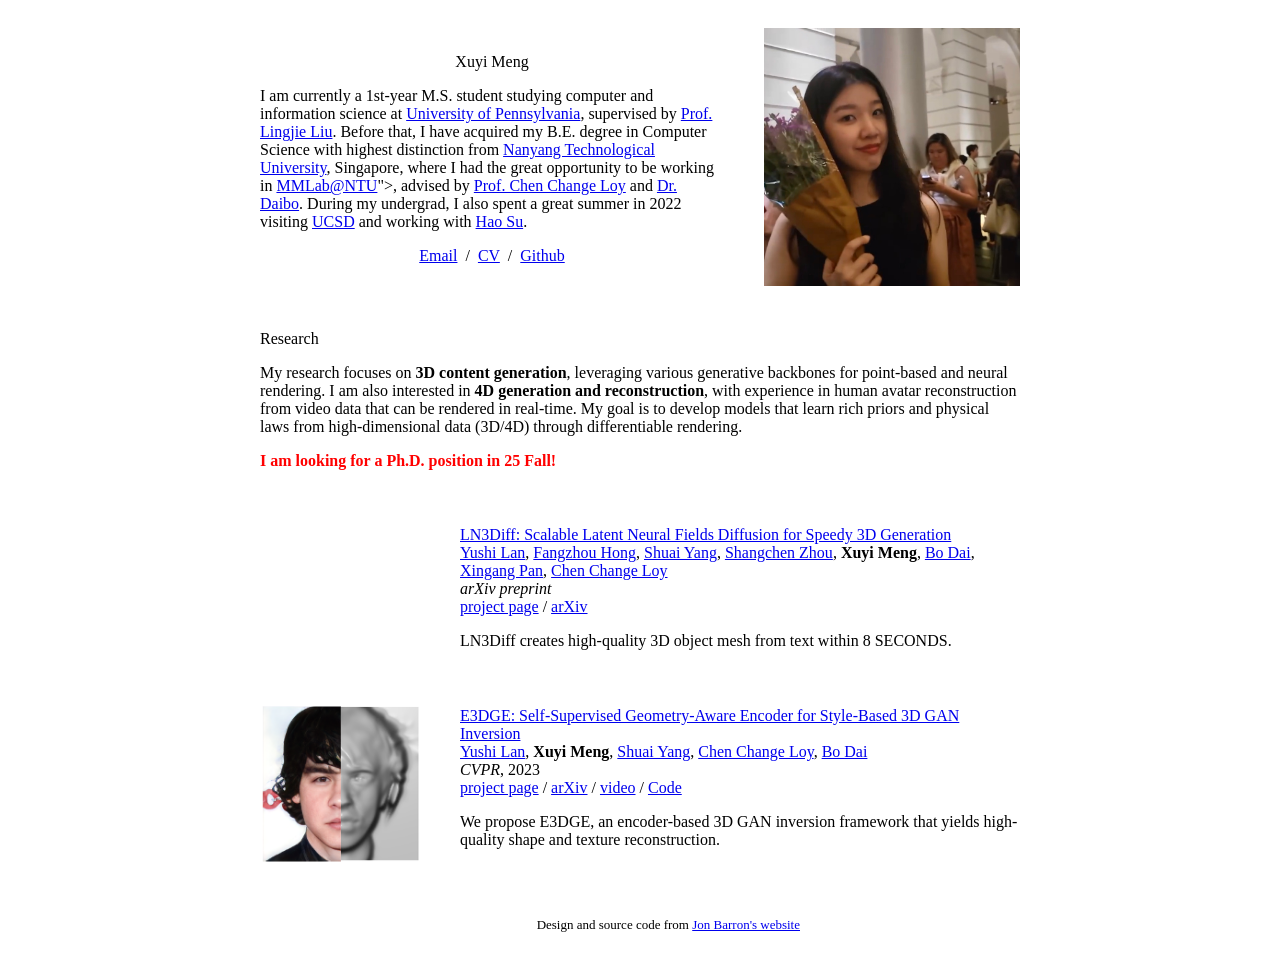
==== index.html @ 865685bf "updated intro and research" ====
<!DOCTYPE HTML>
<html lang="en">

<head>
  <meta http-equiv="Content-Type" content="text/html; charset=UTF-8">

  <title>Xuyi Meng</title>

  <meta name="author" content="Xuyi Meng">
  <meta name="viewport" content="width=device-width, initial-scale=1">

  <link rel="stylesheet" type="text/css" href="stylesheet.css">
  <link rel="icon"
    href="data:image/svg+xml,<svg xmlns=%22http://www.w3.org/2000/svg%22 viewBox=%220 0 100 100%22><text y=%22.9em%22 font-size=%2290%22>🌐</text></svg>">
</head>

<body>
  <table
    style="width:100%;max-width:800px;border:0px;border-spacing:0px;border-collapse:separate;margin-right:auto;margin-left:auto;">
    <tbody>
      <tr style="padding:0px">
        <td style="padding:0px">
          <table
            style="width:100%;border:0px;border-spacing:0px;border-collapse:separate;margin-right:auto;margin-left:auto;">
            <tbody>
              <tr style="padding:0px">
                <td style="padding:2.5%;width:63%;vertical-align:middle">
                  <p style="text-align:center">
                    <name>Xuyi Meng</name>
                  </p>
                  <p>
                    I am currently a 1st-year M.S. student studying computer and information science at <a href="https://www.upenn.edu/">University of Pennsylvania</a>,
                    supervised by <a href="https://lingjie0206.github.io/">Prof. Lingjie Liu</a>.
                    Before that, I have acquired my B.E. degree in Computer Science with highest distinction from
                    <a href="https://www.ntu.edu.sg/">Nanyang Technological University</a>, Singapore,
                    where I had the great opportunity to be working in <a href="<a href="https://www.mmlab-ntu.com/">MMLab@NTU</a>">,
                    advised by <a href="https://www.mmlab-ntu.com/person/ccloy/">Prof. Chen Change Loy</a> and <a href="daibo.info">Dr. Daibo</a>.
                    During my undergrad, I also spent a great summer in 2022 visiting <a href="https://www.ucsd.edu/">UCSD</a> and working with <a href="https://cseweb.ucsd.edu/~haosu/">Hao Su</a>.

                   
                  </p>
                  <p style="text-align:center">
                    <a href="mailto:mengxuyi@seas.upenn.edu">Email</a> &nbsp/&nbsp
                    <a href="data/MengXuyi_CV_2024_Dec2.pdf">CV</a> &nbsp/&nbsp
                    <!-- <a href="data/JonBarron-bio.txt">Bio</a> &nbsp/&nbsp -->
                    <!-- <a href="https://scholar.google.com/citations?hl=en&user=jktWnL8AAAAJ">Google Scholar</a> -->
                    <!-- &nbsp/&nbsp -->
                    <!-- <a href="https://twitter.com/jon_barron">Twitter</a> &nbsp/&nbsp -->
                    <a href="https://github.com/mengxuyiGit/">Github</a>
                  </p>
                </td>
                <td style="padding:2.5%;width:40%;max-width:40%">

                  <a href="images/portrait-yslan.JPG"><img style="width:100%;max-width:100%" alt="profile photo"
                      src="images/yslan-indo.jpeg" class="hoverZoomLink"></a>

                </td>
              </tr>
            </tbody>
          </table>

          <table
            style="width:100%;border:0px;border-spacing:0px;border-collapse:separate;margin-right:auto;margin-left:auto;">
            <tbody>
              <tr>
                <td style="padding:20px;width:100%;vertical-align:middle">
                  <heading>Research</heading>
                  <p>
                    <!-- My interests lie in the intersection of computer vision, computer graphics, and machine learning,
                    particularly in inverse graphics powered by neural rendering,
                    including 3D generative models, shape analysis and 3D avatar, etc. -->
                    <!-- My research direction so far has been focusing on <strong>3D content generation</strong>,
                    particularly harnessing different generative backbone to generate point based rendering or neural rendering.
                    I am also interested in <strong>4D generation and reconstruction</strong>, 
                    where I have had experience in reconstructing human avatar from video data and render in real-time.
                    My research goal is to teach the model to learn rich priors and physics laws in the world 
                    using high dimentional data (3D/4D) through differentiable rendering. -->

                    My research focuses on <strong>3D content generation</strong>,
                    leveraging various generative backbones for point-based and neural rendering. 
                    I am also interested in <strong>4D generation and reconstruction</strong>,
                    with experience in human avatar reconstruction from video data that can be rendered in real-time. 
                    My goal is to develop models that learn rich priors and physical laws 
                    from high-dimensional data (3D/4D) through differentiable rendering.
                    
                  </p>
                  <p>
                  <font color="red"><strong>I am looking for a Ph.D. position in 25 Fall!</strong></font>
                  </p>
                </td>
              </tr>
            </tbody>
          </table>

<!-- ! below section TODO, after new paper accepted. -->
<!-- 
          <table
            style="width:100%;border:0px;border-spacing:0px;border-collapse:separate;margin-right:auto;margin-left:auto;">
            <tbody>
              <tr>
                <td style="padding:20px;width:100%;vertical-align:middle">
                  <heading>News</heading>
                  <p> [2023-06] Joined Google AR as a student researcher, working with <a href="https://www.zhangyinda.com/">Yinda Zhang</a> .</p>
                  <p> [2023-03] Joined Google AR as a student researcher, working with <a href="https://www.zhangyinda.com/">Yinda Zhang</a> .</p>
                </td>
              </tr>
            </tbody>
          </table> -->


          <table
            style="width:100%;border:0px;border-spacing:0px;border-collapse:separate;margin-right:auto;margin-left:auto;">
            <tbody>

              <!-- iclr 23 -->


              <!-- <div class="teaser-container">
                <img class="teaser" src="/assets/images/EVA3D.gif" alt="EVA3D.gif">
              </div> -->

              <!-- <div class="info-container">

                <p class="title">

                  <a class="title_link" href="https://arxiv.org/abs/2210.04888" target="_blank">EVA3D: Compositional 3D
                    Human Generation from 2D Image Collections
                  </a>

                </p>

                <div class="authors">
                  <a href="https://hongfz16.github.io/" target="_blank">Fangzhou Hong</a>,
                  <a href="https://frozenburning.github.io/" target="_blank"> Zhaoxi Chen</a>,
                  <strong>Yushi Lan</strong>,
                  <a href="https://scholar.google.com/citations?user=lSDISOcAAAAJ&amp;hl=zh-CN" target="_blank">Liang
                    Pan</a>,
                  <a href="https://liuziwei7.github.io" target="_blank">Ziwei Liu</a></p>
                </div>

                <div class="conference">
                  <p><em>International Conference on Learning Representations</em> (<strong>ICLR</strong>), 2023 <span
                      style="color:red;"><strong>(Spotlight)</strong></span></p>
                </div>


                <div class="url">
                  <a href="https://arxiv.org/pdf/2210.04888.pdf" target="_blank">[PDF]</a>
                  <a href="https://hongfz16.github.io/projects/EVA3D.html" target="_blank">[Project Page]</a>
                  <a href="https://www.youtube.com/watch?v=JNV0FJ0aDWM" target="_blank">[Demo]</a>
                  <a href="https://www.unite.ai/creating-full-body-deepfakes-by-combining-multiple-nerfs/"
                    target="_blank">[Press]</a>
                  <a href="https://github.com/hongfz16/EVA3D" target="_blank">[Code]</a>
                  <img src="https://img.shields.io/github/forks/hongfz16/EVA3D?style=social">

                </div>

                <div class="comment">
                  <p>EVA3D is a <strong>high-quality unconditional 3D human generative model</strong> that only requires
                    2D image collections for training.</p>
                </div>

              </div> -->

              <!-- ln3diff -->

              <tr onmouseout="e3dge_stop()" onmouseover="e3dge_start()">
                <!-- <tr> -->
                <td style="padding:20px;width:25%;vertical-align:middle">
                  <div class="one">
                    <div class="two" id='e3dge_image'><video width=100% height=100% muted autoplay loop>
                        <source src="images/ln3diff/mast.mp4" type="video/mp4">
                        Your browser does not support the video tag.
                      </video></div>
                    <!-- <img src='images/gaussian3diff/small_teaser.png' width="160"> -->
                  </div>
                  <!-- <p>A sailboat with mast.</p> -->
                  <!-- <script type="text/javascript">
                    function e3dge_start() {
                      document.getElementById('e3dge_image').style.opacity = "1";
                    }

                    function e3dge_stop() {
                      document.getElementById('e3dge_image').style.opacity = "0";
                    }
                    e3dge_stop()
                  </script> -->
                </td>
                <td style="padding:20px;width:75%;vertical-align:middle">
                  <a href="https://nirvanalan.github.io/projects/ln3diff/">
                    <papertitle>LN3Diff: Scalable Latent Neural Fields Diffusion for Speedy 3D Generation
                    </papertitle>
                  </a>
                  <br>

                  <a href="https://nirvanalan.github.io/">Yushi Lan</a>,
                  <a href="https://hongfz16.github.io">Fangzhou Hong</a>,
                  <a href="https://williamyang1991.github.io/">Shuai Yang</a>,
                  <a href="https://shangchenzhou.com/">Shangchen Zhou</a>,
                  <strong>Xuyi Meng</strong>,
                  <!-- <a href="https://sg.linkedin.com/in/xuyi-meng-673779208"></a>, -->
                  <a href="https://daibo.info/">Bo Dai</a>,
                  <a href="https://xingangpan.github.io/">Xingang Pan</a>,
                  <a href="https://www.mmlab-ntu.com/person/ccloy/">Chen Change Loy</a>
                  <br>
                  <em>arXiv preprint</em>
                  <br>
                  <a href="https://nirvanalan.github.io/projects/ln3diff/">project page</a>
                  /
                  <a href="https://arxiv.org/pdf/2403.12019.pdf">arXiv</a>

                  <p></p>
                  <p>
                    LN3Diff creates high-quality 3D object mesh from text within 8 SECONDS. 
                  </p>
                </td>
              </tr>

      </tr>

      <tr onmouseout="e3dge_stop()" onmouseover="e3dge_start()">
        <!-- <tr> -->
        <td style="padding:20px;width:25%;vertical-align:middle">
          <div class="one">
            <!-- <div class="two" id='e3dge_image'><video width=100% height=100% muted autoplay loop>
                <source src="images/dreamfusion.mp4" type="video/mp4">
                Your browser does not support the video tag.
              </video></div> -->
            <img src='images/E3DGE/e3dge.png' width="160">
          </div>
          <!-- <script type="text/javascript">
            function e3dge_start() {
              document.getElementById('e3dge_image').style.opacity = "1";
            }

            function e3dge_stop() {
              document.getElementById('e3dge_image').style.opacity = "0";
            }
            e3dge_stop()
          </script> -->
        </td>
        <td style="padding:20px;width:75%;vertical-align:middle">
          <a href="https://nirvanalan.github.io/projects/E3DGE/index.html">
            <papertitle>E3DGE: Self-Supervised Geometry-Aware Encoder for Style-Based 3D GAN Inversion
            </papertitle>
          </a>
          <br>

          <a href="https://nirvanalan.github.io/">Yushi Lan</a>,
          <strong>Xuyi Meng</strong>,
          <a href='https://williamyang1991.github.io/' target='_blank'>Shuai Yang</a>,
          <a href='https://www.mmlab-ntu.com/person/ccloy/' target='_blank'>Chen Change Loy</a>,
          <a href='https://daibo.info/' target='_blank'>Bo Dai</a>
          <br>
          <em>CVPR</em>, 2023
          <br>
          <a href="https://nirvanalan.github.io/projects/E3DGE/index.html">project page</a>
          /
          <a href="https://arxiv.org/abs/2212.07409">arXiv</a>
          /
          <a href="https://drive.google.com/file/d/1yDkJfJOLeVlON7ZdRSnR34Ra_ikTVI0A/preview">video</a>
          /
          <a href="https://github.com/NIRVANALAN/CVPR23-E3DGE">Code</a>

          <p></p>
          <p>
            We propose E3DGE, an encoder-based 3D GAN inversion framework that yields high-quality shape and
            texture reconstruction.
          </p>
        </td>
      </tr>




      <!-- template -->
      <!-- <tr onmouseout="dreamfusion_stop()" onmouseover="dreamfusion_start()" bgcolor="#ffffd0">
                <td style="padding:20px;width:25%;vertical-align:middle">
                  <div class="one">
                    <div class="two" id='dreamfusion_image'><video width=100% height=100% muted autoplay loop>
                        <source src="images/dreamfusion.mp4" type="video/mp4">
                        Your browser does not support the video tag.
                      </video></div>
                    <img src='images/dreamfusion.jpg' width="160">
                  </div>
                  <script type="text/javascript">
                    function dreamfusion_start() {
                      document.getElementById('dreamfusion_image').style.opacity = "1";
                    }

                    function dreamfusion_stop() {
                      document.getElementById('dreamfusion_image').style.opacity = "0";
                    }
                    dreamfusion_stop()
                  </script>
                </td>
                <td style="padding:20px;width:75%;vertical-align:middle">
                  <a href="https://dreamfusion3d.github.io/">
                    <papertitle>DreamFusion: Text-to-3D using 2D Diffusion</papertitle>
                  </a>
                  <br>
                  <a href="https://cs.stanford.edu/~poole/">Ben Poole</a>,
                  <a href="https://www.ajayj.com/">Ajay Jain</a>,
                  <strong>Jonathan T. Barron</strong>,
                  <a href="https://bmild.github.io/">Ben Mildenhall</a>
                  <br>
                  <em>arXiv</em>, 2022
                  <br>
                  <a href="https://dreamfusion3d.github.io/">project page</a>
                  /
                  <a href="https://arxiv.org/abs/2209.14988">arXiv</a>
                  /
                  <a href="https://dreamfusion3d.github.io/gallery.html">gallery</a>
                  <p></p>
                  <p>
                    We optimize a NeRF from scratch using a pretrained text-to-image diffusion model to do text-to-3D
                    generative modeling.
                  </p>
                </td>
              </tr> -->


    </tbody>
  </table>

  <!-- 
  <table width="100%" align="center" border="0" cellspacing="0" cellpadding="20">
    <tbody>
      <tr>
        <td>
          <heading>Misc</heading>
        </td>
      </tr>
    </tbody>
  </table> -->
  <table width="100%" align="center" border="0" cellpadding="20">
    <!-- <tbody> -->

    <!-- <tr>
                <td style="padding:20px;width:25%;vertical-align:middle"><img src="images/cvf.jpg"></td>
                <td width="75%" valign="center">
                  <a href="https://cvpr2022.thecvf.com/area-chairs">Area Chair, CVPR 2022</a>
                  <br>
                  <a href="http://cvpr2021.thecvf.com/area-chairs">Area Chair & Longuet-Higgins Award Committee Member,
                    CVPR 2021</a>
                  <br>
                  <a href="http://cvpr2019.thecvf.com/area_chairs">Area Chair, CVPR 2019</a>
                  <br>
                  <a href="http://cvpr2018.thecvf.com/organizers/area_chairs">Area Chair, CVPR 2018</a>
                </td> -->
    <!-- </tr> -->
    <!-- <tr>
                <td style="padding:20px;width:25%;vertical-align:middle">
                  <img src="images/cs188.jpg" alt="cs188">
                </td>
                <td width="75%" valign="center">
                  <a href="http://inst.eecs.berkeley.edu/~cs188/sp11/announcements.html">Graduate Student Instructor,
                    CS188 Spring 2011</a>
                  <br>
                  <a href="http://inst.eecs.berkeley.edu/~cs188/fa10/announcements.html">Graduate Student Instructor,
                    CS188 Fall 2010</a>
                  <br>
                  <a href="http://aima.cs.berkeley.edu/">Figures, "Artificial Intelligence: A Modern Approach", 3rd
                    Edition</a>
                </td>
              </tr> -->


    <!-- <tr>
                <td align="center" style="padding:20px;width:25%;vertical-align:middle">
                  <heading>Basically <br> Blog Posts</heading>
                </td>
                <td width="75%" valign="middle">
                  <a href="https://arxiv.org/abs/2112.11687">Squareplus: A Softplus-Like Algebraic Rectifier</a>
                  <br>
                  <a href="https://arxiv.org/abs/2010.09714">A Convenient Generalization of Schlick's Bias and Gain
                    Functions</a>
                  <br>
                  <a href="https://arxiv.org/abs/1704.07483">Continuously Differentiable Exponential Linear Units</a>
                </td>
              </tr> -->


    </tbody>
  </table>

  <table style="width:70%;border:0px;border-spacing:0px;">
  <!-- <table > -->
    <tbody>
      <tr>
        <td style="padding:0px">
          <br>
          <p style="text-align:right;font-size:small;">
            Design and source code from <a href="https://github.com/jonbarron/jonbarron_website">Jon Barron's
              website</a>
          </p>
        </td>
      </tr>
    </tbody>
  </table>
  </td>
  </tr>
  </table>
</body>

</html>
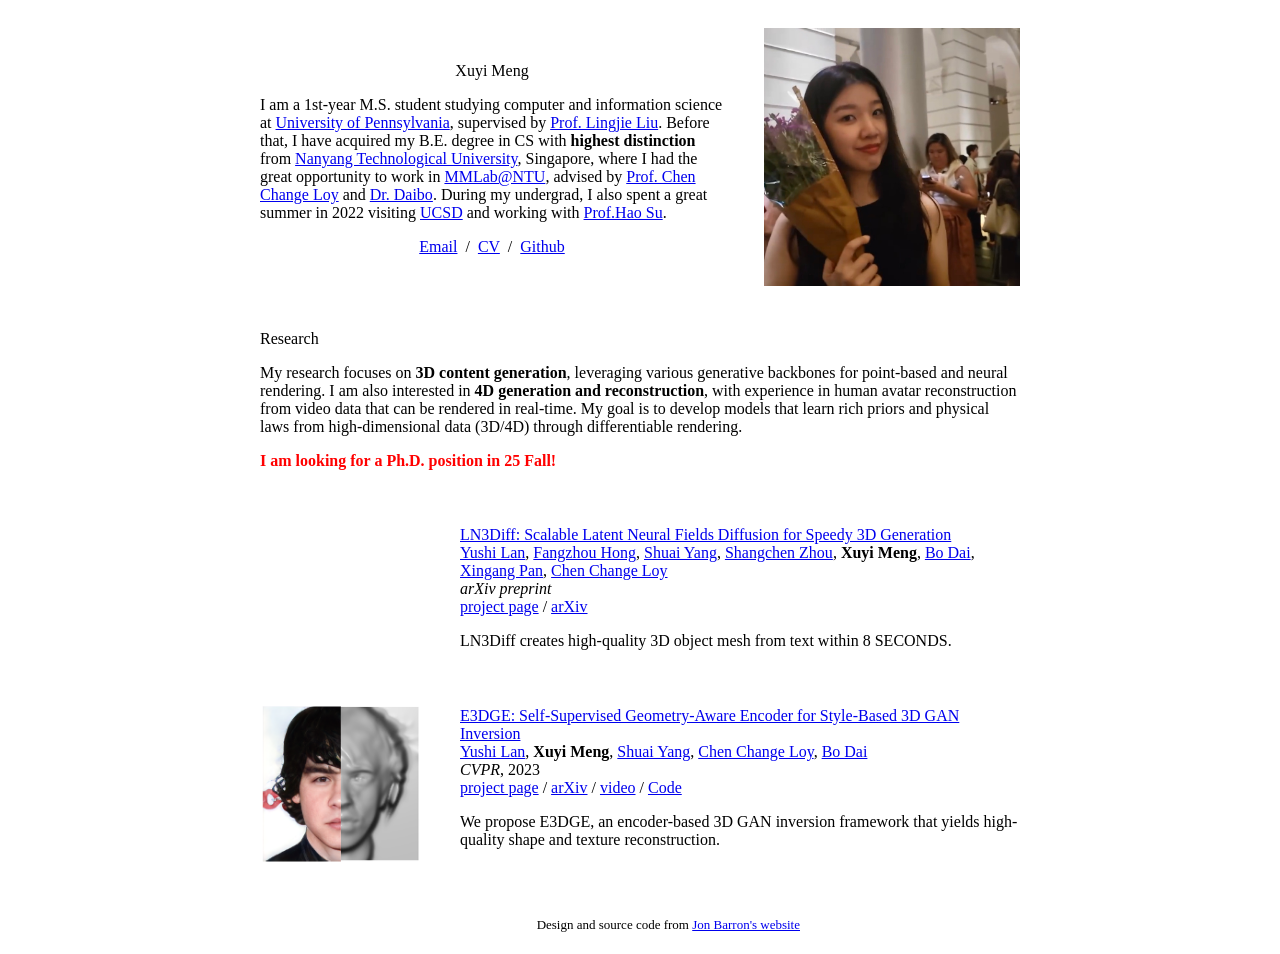
==== commit ba240047: "updated intro and include CV" ====
--- a/index.html
+++ b/index.html
@@ -29,13 +29,13 @@
                     <name>Xuyi Meng</name>
                   </p>
                   <p>
-                    I am currently a 1st-year M.S. student studying computer and information science at <a href="https://www.upenn.edu/">University of Pennsylvania</a>,
+                    I am a 1st-year M.S. student studying computer and information science at <a href="https://www.upenn.edu/">University of Pennsylvania</a>,
                     supervised by <a href="https://lingjie0206.github.io/">Prof. Lingjie Liu</a>.
-                    Before that, I have acquired my B.E. degree in Computer Science with highest distinction from
+                    Before that, I have acquired my B.E. degree in CS with <strong>highest distinction</strong> from
                     <a href="https://www.ntu.edu.sg/">Nanyang Technological University</a>, Singapore,
-                    where I had the great opportunity to be working in <a href="<a href="https://www.mmlab-ntu.com/">MMLab@NTU</a>">,
+                    where I had the great opportunity to work in <a href="<a href="https://www.mmlab-ntu.com/">MMLab@NTU</a>,
                     advised by <a href="https://www.mmlab-ntu.com/person/ccloy/">Prof. Chen Change Loy</a> and <a href="daibo.info">Dr. Daibo</a>.
-                    During my undergrad, I also spent a great summer in 2022 visiting <a href="https://www.ucsd.edu/">UCSD</a> and working with <a href="https://cseweb.ucsd.edu/~haosu/">Hao Su</a>.
+                    During my undergrad, I also spent a great summer in 2022 visiting <a href="https://www.ucsd.edu/">UCSD</a> and working with <a href="https://cseweb.ucsd.edu/~haosu/">Prof.Hao Su</a>.
 
                    
                   </p>
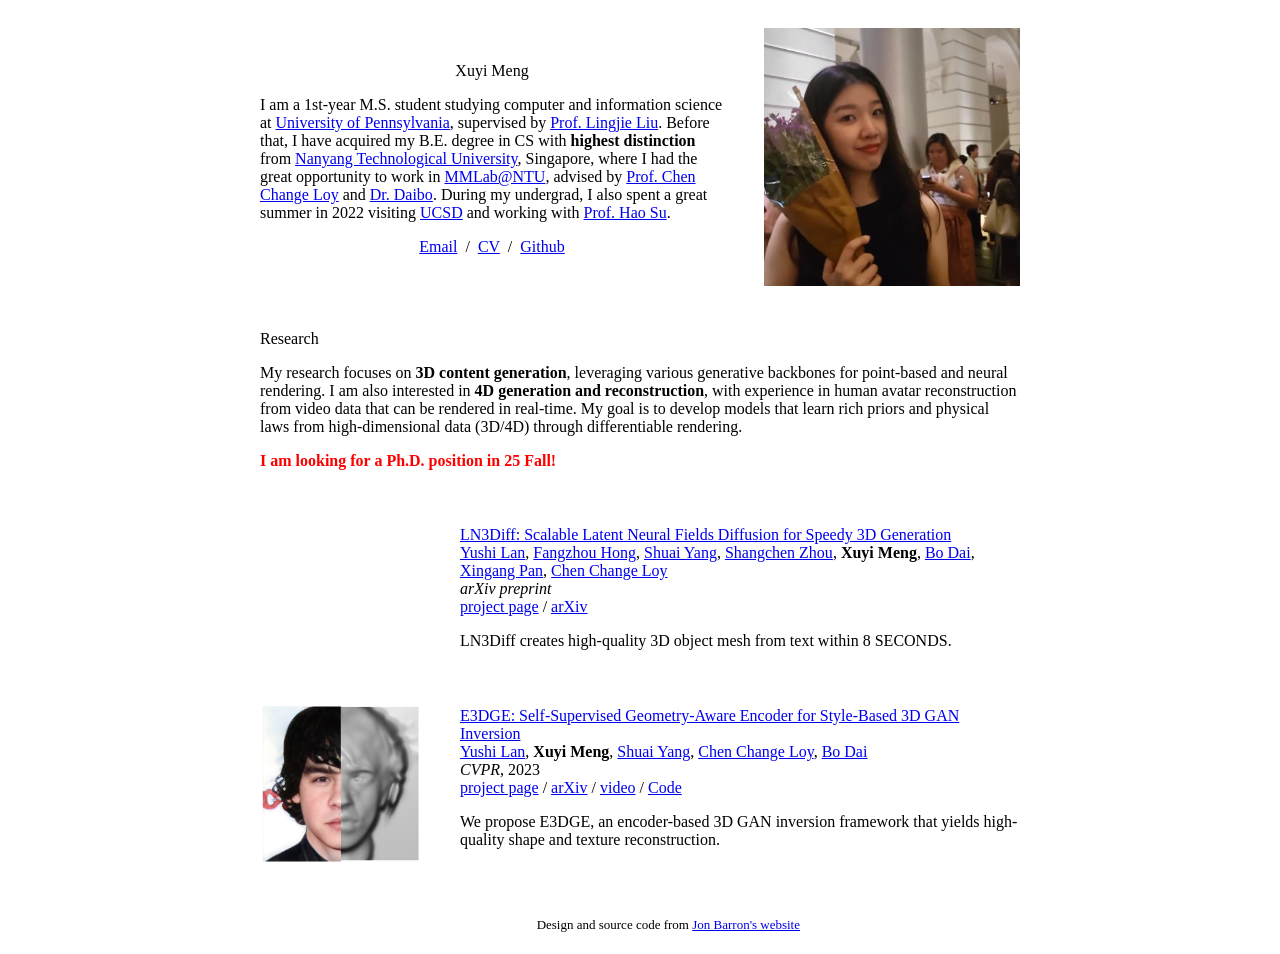
==== commit 5602629e: "updated intro and include CV" ====
--- a/index.html
+++ b/index.html
@@ -35,7 +35,7 @@
                     <a href="https://www.ntu.edu.sg/">Nanyang Technological University</a>, Singapore,
                     where I had the great opportunity to work in <a href="<a href="https://www.mmlab-ntu.com/">MMLab@NTU</a>,
                     advised by <a href="https://www.mmlab-ntu.com/person/ccloy/">Prof. Chen Change Loy</a> and <a href="daibo.info">Dr. Daibo</a>.
-                    During my undergrad, I also spent a great summer in 2022 visiting <a href="https://www.ucsd.edu/">UCSD</a> and working with <a href="https://cseweb.ucsd.edu/~haosu/">Prof.Hao Su</a>.
+                    During my undergrad, I also spent a great summer in 2022 visiting <a href="https://www.ucsd.edu/">UCSD</a> and working with <a href="https://cseweb.ucsd.edu/~haosu/">Prof. Hao Su</a>.
 
                    
                   </p>
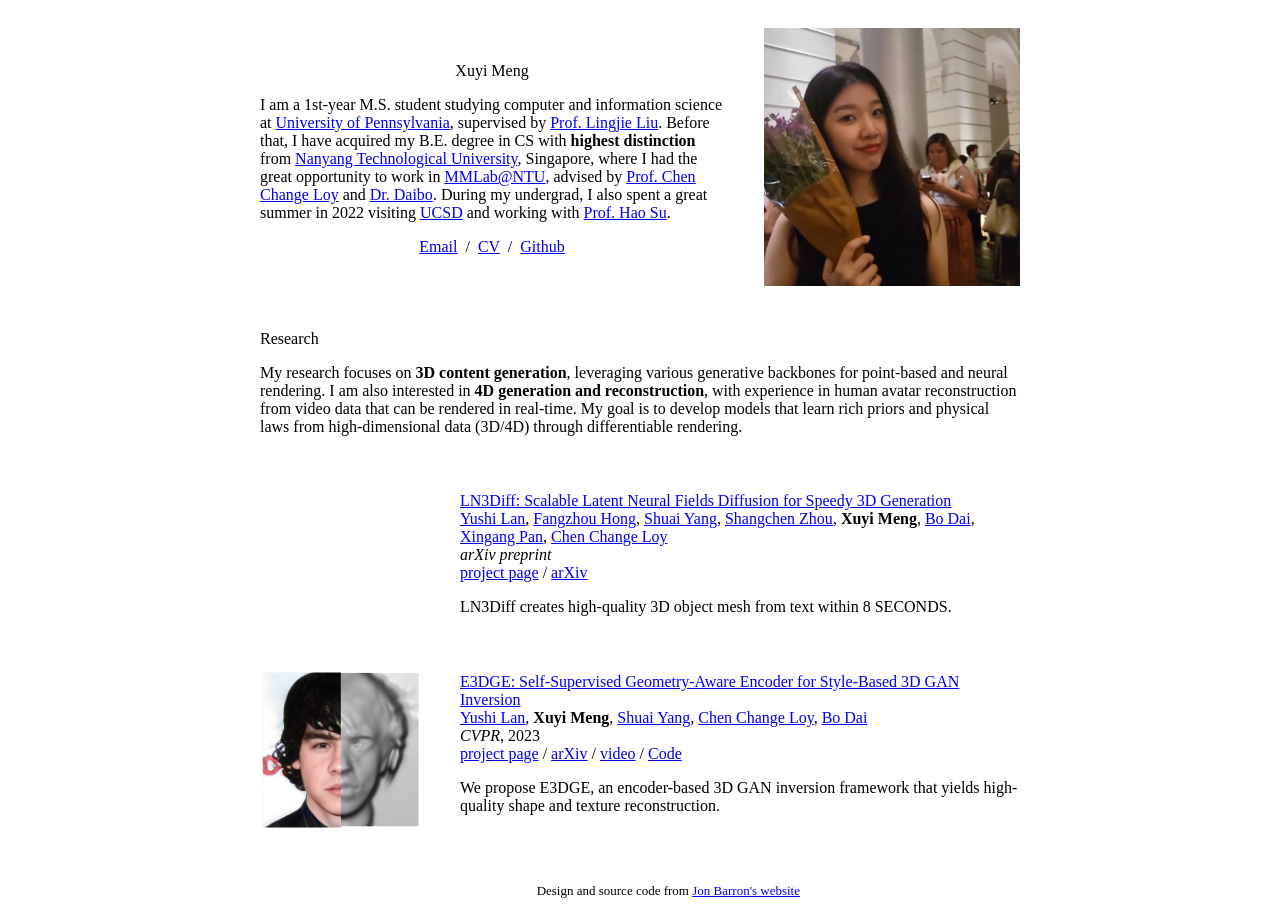
==== commit 40f718e2: "hide red fonts" ====
--- a/index.html
+++ b/index.html
@@ -84,9 +84,9 @@
                     from high-dimensional data (3D/4D) through differentiable rendering.
                     
                   </p>
-                  <p>
+                  <!-- <p>
                   <font color="red"><strong>I am looking for a Ph.D. position in 25 Fall!</strong></font>
-                  </p>
+                  </p> -->
                 </td>
               </tr>
             </tbody>
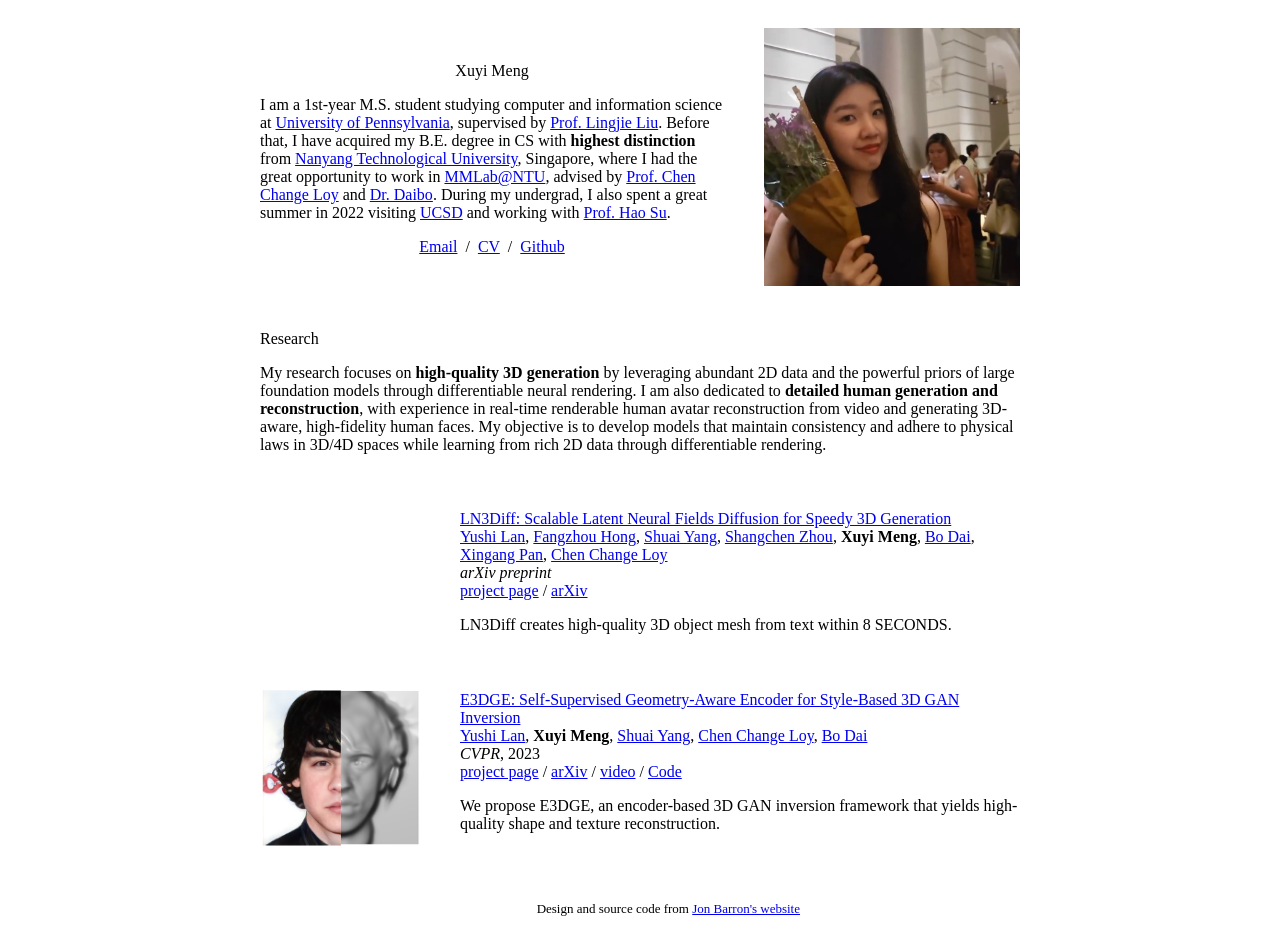
==== commit 6d7af119: "updated research intro" ====
--- a/index.html
+++ b/index.html
@@ -76,12 +76,30 @@
                     My research goal is to teach the model to learn rich priors and physics laws in the world 
                     using high dimentional data (3D/4D) through differentiable rendering. -->
 
-                    My research focuses on <strong>3D content generation</strong>,
-                    leveraging various generative backbones for point-based and neural rendering. 
-                    I am also interested in <strong>4D generation and reconstruction</strong>,
-                    with experience in human avatar reconstruction from video data that can be rendered in real-time. 
-                    My goal is to develop models that learn rich priors and physical laws 
-                    from high-dimensional data (3D/4D) through differentiable rendering.
+                    <!-- My research mainly focuses on <strong>high quality 3D generation</strong>,
+                    aiming at learning from abundant 2D data and
+                    unleashing the powerful prior of large foundation models 
+                    through differentiable neural rendering. 
+                    I am also interested in <strong>human generation and reconstruction</strong>,
+                    with experience in human avatar reconstruction from video data that can be rendered in real-time,
+                    as well as generating 3D-aware high fidelity huamn faces. 
+                    My research objective is to develop models that follows consistency and physical laws 
+                    in high-dimensional space (3D/4D) while 
+                    learning
+                    from the prior available in rich 2D data
+                    through differentiable rendering. -->
+
+
+                    My research focuses on <strong>high-quality 3D generation </strong>
+                    by leveraging abundant 2D data and the powerful priors of large foundation models 
+                    through differentiable neural rendering. 
+                    I am also dedicated to <strong>detailed human generation and reconstruction</strong>, 
+                    with experience in real-time renderable human avatar reconstruction from video 
+                    and generating 3D-aware, high-fidelity human faces. 
+                    My objective is to develop models 
+                    that maintain consistency and adhere to physical laws in 3D/4D spaces 
+                    while learning from rich 2D data 
+                    through differentiable rendering.
                     
                   </p>
                   <!-- <p>
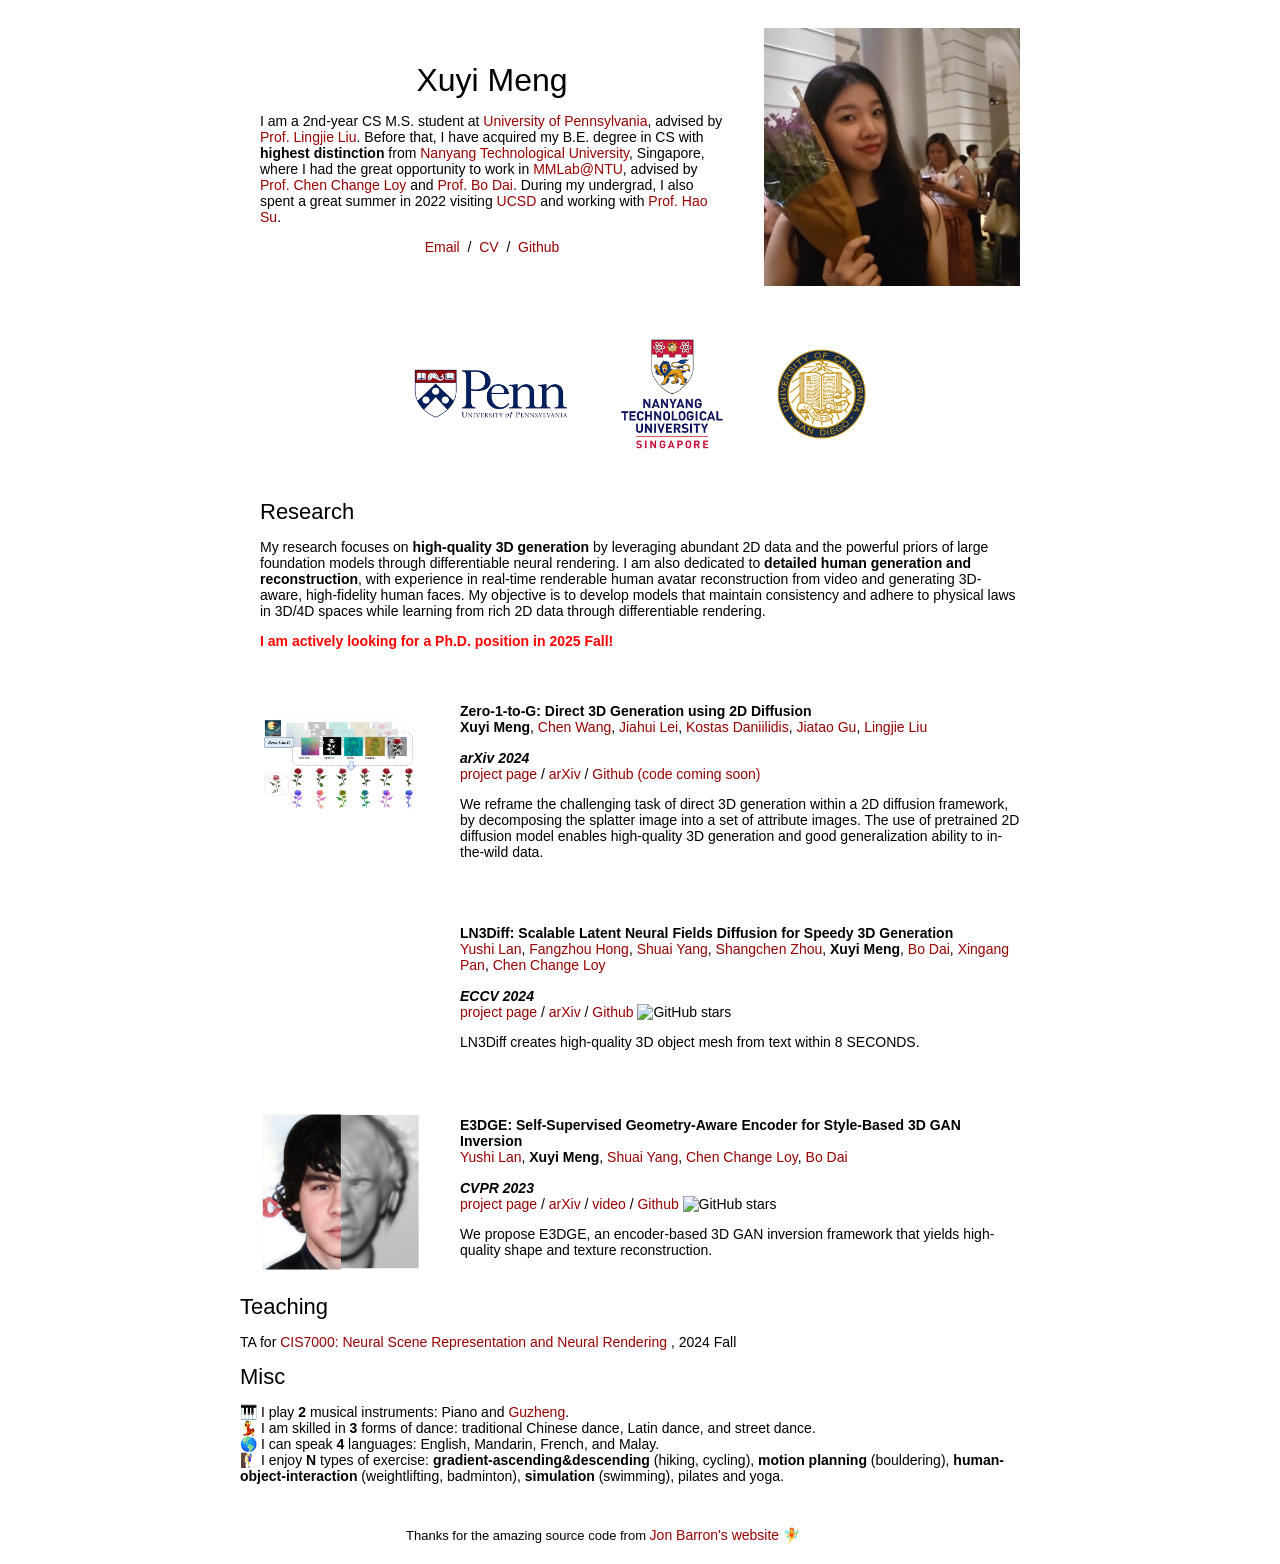
==== commit e3cae4a6: "update color and icons" ====
--- a/index.html
+++ b/index.html
@@ -11,7 +11,7 @@
 
   <link rel="stylesheet" type="text/css" href="stylesheet.css">
   <link rel="icon"
-    href="data:image/svg+xml,<svg xmlns=%22http://www.w3.org/2000/svg%22 viewBox=%220 0 100 100%22><text y=%22.9em%22 font-size=%2290%22>🌐</text></svg>">
+    href="data:image/svg+xml,<svg xmlns=%22http://www.w3.org/2000/svg%22 viewBox=%220 0 100 100%22><text y=%22.9em%22 font-size=%2290%22>🎋</text></svg>">
 </head>
 
 <body>
@@ -29,12 +29,12 @@
                     <name>Xuyi Meng</name>
                   </p>
                   <p>
-                    I am a 1st-year M.S. student studying computer and information science at <a href="https://www.upenn.edu/">University of Pennsylvania</a>,
-                    supervised by <a href="https://lingjie0206.github.io/">Prof. Lingjie Liu</a>.
+                    I am a 2nd-year CS M.S. student at <a href="https://www.upenn.edu/">University of Pennsylvania</a>,
+                    advised by <a href="https://lingjie0206.github.io/">Prof. Lingjie Liu</a>.
                     Before that, I have acquired my B.E. degree in CS with <strong>highest distinction</strong> from
                     <a href="https://www.ntu.edu.sg/">Nanyang Technological University</a>, Singapore,
                     where I had the great opportunity to work in <a href="<a href="https://www.mmlab-ntu.com/">MMLab@NTU</a>,
-                    advised by <a href="https://www.mmlab-ntu.com/person/ccloy/">Prof. Chen Change Loy</a> and <a href="daibo.info">Dr. Daibo</a>.
+                    advised by <a href="https://www.mmlab-ntu.com/person/ccloy/">Prof. Chen Change Loy</a> and <a href="daibo.info">Prof. Bo Dai</a>.
                     During my undergrad, I also spent a great summer in 2022 visiting <a href="https://www.ucsd.edu/">UCSD</a> and working with <a href="https://cseweb.ucsd.edu/~haosu/">Prof. Hao Su</a>.
 
                    
@@ -52,12 +52,21 @@
                 <td style="padding:2.5%;width:40%;max-width:40%">
 
                   <a href="images/portrait-yslan.JPG"><img style="width:100%;max-width:100%" alt="profile photo"
-                      src="images/yslan-indo.jpeg" class="hoverZoomLink"></a>
+                      src="images/xuyi-conert.jpeg" class="hoverZoomLink"></a>
 
                 </td>
               </tr>
             </tbody>
           </table>
+
+
+          <div class="institute-logos">
+            <img src="images/icon-Penn.png" alt="Institute 1" style="height: 50px; width: auto;" />
+            <img src="images/icon-NTU.png" alt="Institute 2" style="height: 130px; width: auto;" />
+            <img src="images/icon-UCSD.png" alt="Institute 3" style="height: 90px; width: auto;" />
+            <!-- Add more as needed -->
+        </div>
+        
 
           <table
             style="width:100%;border:0px;border-spacing:0px;border-collapse:separate;margin-right:auto;margin-left:auto;">
@@ -102,9 +111,9 @@
                     through differentiable rendering.
                     
                   </p>
-                  <!-- <p>
-                  <font color="red"><strong>I am looking for a Ph.D. position in 25 Fall!</strong></font>
-                  </p> -->
+                  <p>
+                  <font color="red"><strong>I am actively looking for a Ph.D. position in 2025 Fall!</strong></font>
+                  </p>
                 </td>
               </tr>
             </tbody>
@@ -124,62 +133,62 @@
               </tr>
             </tbody>
           </table> -->
+          
 
 
           <table
             style="width:100%;border:0px;border-spacing:0px;border-collapse:separate;margin-right:auto;margin-left:auto;">
             <tbody>
 
-              <!-- iclr 23 -->
-
-
-              <!-- <div class="teaser-container">
-                <img class="teaser" src="/assets/images/EVA3D.gif" alt="EVA3D.gif">
-              </div> -->
-
-              <!-- <div class="info-container">
-
-                <p class="title">
-
-                  <a class="title_link" href="https://arxiv.org/abs/2210.04888" target="_blank">EVA3D: Compositional 3D
-                    Human Generation from 2D Image Collections
+              <!-- zero1toG (ICLR 2025) -->
+              <tr onmouseout="dreamfusion_stop()" onmouseover="dreamfusion_start()">
+                <td style="padding:20px;width:25%;vertical-align:middle">
+                  <div class="one">
+                    <div class="two" id='dreamfusion_image'><video width=100% height=100% muted autoplay loop>
+                        <source src="images/dreamfusion.mp4" type="video/mp4">
+                        Your browser does not support the video tag.
+                      </video></div>
+                    <img src='images/Homepage_v4.png' width="160">
+                  </div>
+                  <script type="text/javascript">
+                    function dreamfusion_start() {
+                      document.getElementById('dreamfusion_image').style.opacity = "1";
+                    }
+
+                    function dreamfusion_stop() {
+                      document.getElementById('dreamfusion_image').style.opacity = "0";
+                    }
+                    dreamfusion_stop()
+                  </script>
+                </td>
+                <td style="padding:20px;width:75%;vertical-align:middle">
+                  <a href="https://dreamfusion3d.github.io/">
+                    <papertitle>Zero-1-to-G: Direct 3D Generation using 2D Diffusion</papertitle>
                   </a>
-
-                </p>
-
-                <div class="authors">
-                  <a href="https://hongfz16.github.io/" target="_blank">Fangzhou Hong</a>,
-                  <a href="https://frozenburning.github.io/" target="_blank"> Zhaoxi Chen</a>,
-                  <strong>Yushi Lan</strong>,
-                  <a href="https://scholar.google.com/citations?user=lSDISOcAAAAJ&amp;hl=zh-CN" target="_blank">Liang
-                    Pan</a>,
-                  <a href="https://liuziwei7.github.io" target="_blank">Ziwei Liu</a></p>
-                </div>
-
-                <div class="conference">
-                  <p><em>International Conference on Learning Representations</em> (<strong>ICLR</strong>), 2023 <span
-                      style="color:red;"><strong>(Spotlight)</strong></span></p>
-                </div>
-
-
-                <div class="url">
-                  <a href="https://arxiv.org/pdf/2210.04888.pdf" target="_blank">[PDF]</a>
-                  <a href="https://hongfz16.github.io/projects/EVA3D.html" target="_blank">[Project Page]</a>
-                  <a href="https://www.youtube.com/watch?v=JNV0FJ0aDWM" target="_blank">[Demo]</a>
-                  <a href="https://www.unite.ai/creating-full-body-deepfakes-by-combining-multiple-nerfs/"
-                    target="_blank">[Press]</a>
-                  <a href="https://github.com/hongfz16/EVA3D" target="_blank">[Code]</a>
-                  <img src="https://img.shields.io/github/forks/hongfz16/EVA3D?style=social">
-
-                </div>
-
-                <div class="comment">
-                  <p>EVA3D is a <strong>high-quality unconditional 3D human generative model</strong> that only requires
-                    2D image collections for training.</p>
-                </div>
-
-              </div> -->
-
+                  <br>
+                  <strong>Xuyi Meng</strong>,
+                  <a href="https://cwchenwang.github.io/" target="_blank">Chen Wang</a>, 
+                  <a href="https://www.cis.upenn.edu/~leijh/" target="_blank">Jiahui Lei</a>, 
+                  <a href="https://www.cis.upenn.edu/~kostas/" target="_blank">Kostas Daniilidis</a>,
+                  <a href="https://jiataogu.me/" target="_blank">Jiatao Gu</a>,
+                  <a href="https://lingjie0206.github.io/" target="_blank">Lingjie Liu</a>
+                  <em style="font-weight:bold; font-style:italic; margin-top:15px; margin-bottom:0px; display:block;">
+                    arXiv 2024
+                  </em>
+                  <a href="https://zero1toG.github.io/">project page</a>
+                  /
+                  <a href="">arXiv</a>
+                  /
+                  <a href="">Github (code coming soon)</a>
+                  <p>
+                    We reframe the challenging task of direct 3D generation within a 2D diffusion framework, 
+                    by decomposing the splatter image into a set of attribute images.
+                    The use of pretrained 2D diffusion model enables high-quality 3D generation and good generalization ability to in-the-wild data.
+                  </p>
+                </td>
+              </tr>
+
+            
               <!-- ln3diff -->
 
               <tr onmouseout="e3dge_stop()" onmouseover="e3dge_start()">
@@ -192,17 +201,6 @@
                       </video></div>
                     <!-- <img src='images/gaussian3diff/small_teaser.png' width="160"> -->
                   </div>
-                  <!-- <p>A sailboat with mast.</p> -->
-                  <!-- <script type="text/javascript">
-                    function e3dge_start() {
-                      document.getElementById('e3dge_image').style.opacity = "1";
-                    }
-
-                    function e3dge_stop() {
-                      document.getElementById('e3dge_image').style.opacity = "0";
-                    }
-                    e3dge_stop()
-                  </script> -->
                 </td>
                 <td style="padding:20px;width:75%;vertical-align:middle">
                   <a href="https://nirvanalan.github.io/projects/ln3diff/">
@@ -220,12 +218,15 @@
                   <a href="https://daibo.info/">Bo Dai</a>,
                   <a href="https://xingangpan.github.io/">Xingang Pan</a>,
                   <a href="https://www.mmlab-ntu.com/person/ccloy/">Chen Change Loy</a>
-                  <br>
-                  <em>arXiv preprint</em>
-                  <br>
+                  <em style="font-weight:bold; font-style:italic; margin-top:15px; margin-bottom:0px; display:block;">
+                    ECCV 2024
+                  </em>
                   <a href="https://nirvanalan.github.io/projects/ln3diff/">project page</a>
                   /
                   <a href="https://arxiv.org/pdf/2403.12019.pdf">arXiv</a>
+                  /
+                  <a href="https://github.com/NIRVANALAN/LN3Diff">Github</a>
+                  <img src="https://img.shields.io/github/stars/NIRVANALAN/LN3Diff?style=social" alt="GitHub stars">
 
                   <p></p>
                   <p>
@@ -269,16 +270,18 @@
           <a href='https://williamyang1991.github.io/' target='_blank'>Shuai Yang</a>,
           <a href='https://www.mmlab-ntu.com/person/ccloy/' target='_blank'>Chen Change Loy</a>,
           <a href='https://daibo.info/' target='_blank'>Bo Dai</a>
-          <br>
-          <em>CVPR</em>, 2023
-          <br>
+          <em style="font-weight:bold; font-style:italic; margin-top:15px; margin-bottom:0px; display:block;">
+            CVPR 2023
+          </em>
           <a href="https://nirvanalan.github.io/projects/E3DGE/index.html">project page</a>
           /
           <a href="https://arxiv.org/abs/2212.07409">arXiv</a>
           /
           <a href="https://drive.google.com/file/d/1yDkJfJOLeVlON7ZdRSnR34Ra_ikTVI0A/preview">video</a>
           /
-          <a href="https://github.com/NIRVANALAN/CVPR23-E3DGE">Code</a>
+          <a href="https://github.com/NIRVANALAN/CVPR23-E3DGE">Github</a>
+          <img src="https://img.shields.io/github/stars/NIRVANALAN/CVPR23-E3DGE?style=social" alt="GitHub stars">
+
 
           <p></p>
           <p>
@@ -335,8 +338,8 @@
                     generative modeling.
                   </p>
                 </td>
-              </tr> -->
-
+              </tr>
+ -->
 
     </tbody>
   </table>
@@ -402,6 +405,23 @@
     </tbody>
   </table>
 
+
+  <heading>Teaching</heading>
+  <p> 
+  TA for <a href="https://neural-representation-2024.github.io/">CIS7000: Neural Scene Representation and Neural Rendering </a>, 2024 Fall
+  </p>
+
+  <heading>Misc</heading>
+  <p>
+    🎹 I play <strong>2</strong> musical instruments: Piano and <a href="https://en.wikipedia.org/wiki/Guzheng">Guzheng</a>.<br>
+    💃 I am skilled in <strong>3</strong> forms of dance: traditional Chinese dance, Latin dance, and street dance.<br>
+    🌎 I can speak <strong>4</strong> languages: English, Mandarin, French, and Malay.<br>
+    🧗‍♀️ I enjoy <strong>N</strong> types of exercise: <strong>gradient-ascending&descending</strong> (hiking, cycling), <strong>motion planning</strong> (bouldering), 
+      <strong>human-object-interaction</strong> (weightlifting, badminton),
+      <strong>simulation</strong> (swimming), pilates and yoga.
+  </p>
+  
+
   <table style="width:70%;border:0px;border-spacing:0px;">
   <!-- <table > -->
     <tbody>
@@ -409,8 +429,8 @@
         <td style="padding:0px">
           <br>
           <p style="text-align:right;font-size:small;">
-            Design and source code from <a href="https://github.com/jonbarron/jonbarron_website">Jon Barron's
-              website</a>
+            Thanks for the amazing source code from <a href="https://github.com/jonbarron/jonbarron_website">Jon Barron's
+              website 🧚 </a>
           </p>
         </td>
       </tr>
--- a/stylesheet.css
+++ b/stylesheet.css
@@ -0,0 +1,159 @@
+/* latin-ext */
+@font-face {
+  font-family: 'Lato';
+  font-style: italic;
+  font-weight: 400;
+  src: local('Lato Italic'), local('Lato-Italic'), url(https://fonts.gstatic.com/s/lato/v15/S6u8w4BMUTPHjxsAUi-qNiXg7eU0.woff2) format('woff2');
+  unicode-range: U+0100-024F, U+0259, U+1E00-1EFF, U+2020, U+20A0-20AB, U+20AD-20CF, U+2113, U+2C60-2C7F, U+A720-A7FF;
+}
+/* latin */
+@font-face {
+  font-family: 'Lato';
+  font-style: italic;
+  font-weight: 400;
+  src: local('Lato Italic'), local('Lato-Italic'), url(https://fonts.gstatic.com/s/lato/v15/S6u8w4BMUTPHjxsAXC-qNiXg7Q.woff2) format('woff2');
+  unicode-range: U+0000-00FF, U+0131, U+0152-0153, U+02BB-02BC, U+02C6, U+02DA, U+02DC, U+2000-206F, U+2074, U+20AC, U+2122, U+2191, U+2193, U+2212, U+2215, U+FEFF, U+FFFD;
+}
+/* latin-ext */
+@font-face {
+  font-family: 'Lato';
+  font-style: italic;
+  font-weight: 700;
+  src: local('Lato Bold Italic'), local('Lato-BoldItalic'), url(https://fonts.gstatic.com/s/lato/v15/S6u_w4BMUTPHjxsI5wq_FQftx9897sxZ.woff2) format('woff2');
+  unicode-range: U+0100-024F, U+0259, U+1E00-1EFF, U+2020, U+20A0-20AB, U+20AD-20CF, U+2113, U+2C60-2C7F, U+A720-A7FF;
+}
+/* latin */
+@font-face {
+  font-family: 'Lato';
+  font-style: italic;
+  font-weight: 700;
+  src: local('Lato Bold Italic'), local('Lato-BoldItalic'), url(https://fonts.gstatic.com/s/lato/v15/S6u_w4BMUTPHjxsI5wq_Gwftx9897g.woff2) format('woff2');
+  unicode-range: U+0000-00FF, U+0131, U+0152-0153, U+02BB-02BC, U+02C6, U+02DA, U+02DC, U+2000-206F, U+2074, U+20AC, U+2122, U+2191, U+2193, U+2212, U+2215, U+FEFF, U+FFFD;
+}
+/* latin-ext */
+@font-face {
+  font-family: 'Lato';
+  font-style: normal;
+  font-weight: 400;
+  src: local('Lato Regular'), local('Lato-Regular'), url(https://fonts.gstatic.com/s/lato/v15/S6uyw4BMUTPHjxAwXiWtFCfQ7A.woff2) format('woff2');
+  unicode-range: U+0100-024F, U+0259, U+1E00-1EFF, U+2020, U+20A0-20AB, U+20AD-20CF, U+2113, U+2C60-2C7F, U+A720-A7FF;
+}
+/* latin */
+@font-face {
+  font-family: 'Lato';
+  font-style: normal;
+  font-weight: 400;
+  src: local('Lato Regular'), local('Lato-Regular'), url(https://fonts.gstatic.com/s/lato/v15/S6uyw4BMUTPHjx4wXiWtFCc.woff2) format('woff2');
+  unicode-range: U+0000-00FF, U+0131, U+0152-0153, U+02BB-02BC, U+02C6, U+02DA, U+02DC, U+2000-206F, U+2074, U+20AC, U+2122, U+2191, U+2193, U+2212, U+2215, U+FEFF, U+FFFD;
+}
+/* latin-ext */
+@font-face {
+  font-family: 'Lato';
+  font-style: normal;
+  font-weight: 700;
+  src: local('Lato Bold'), local('Lato-Bold'), url(https://fonts.gstatic.com/s/lato/v15/S6u9w4BMUTPHh6UVSwaPGQ3q5d0N7w.woff2) format('woff2');
+  unicode-range: U+0100-024F, U+0259, U+1E00-1EFF, U+2020, U+20A0-20AB, U+20AD-20CF, U+2113, U+2C60-2C7F, U+A720-A7FF;
+}
+/* latin */
+@font-face {
+  font-family: 'Lato';
+  font-style: normal;
+  font-weight: 700;
+  src: local('Lato Bold'), local('Lato-Bold'), url(https://fonts.gstatic.com/s/lato/v15/S6u9w4BMUTPHh6UVSwiPGQ3q5d0.woff2) format('woff2');
+  unicode-range: U+0000-00FF, U+0131, U+0152-0153, U+02BB-02BC, U+02C6, U+02DA, U+02DC, U+2000-206F, U+2074, U+20AC, U+2122, U+2191, U+2193, U+2212, U+2215, U+FEFF, U+FFFD;
+}
+
+a {
+  /* color: #1772d0; */
+  color: #990000; 
+  text-decoration: none;
+}
+
+a:focus,
+a:hover {
+  color: #f09228;
+  text-decoration: none;
+}
+
+body,
+td,
+th,
+tr,
+p,
+a {
+  font-family: 'Lato', Verdana, Helvetica, sans-serif;
+  font-size: 14px
+}
+
+strong {
+  font-family: 'Lato', Verdana, Helvetica, sans-serif;
+  font-size: 14px;
+}
+
+heading {
+  font-family: 'Lato', Verdana, Helvetica, sans-serif;
+  font-size: 22px;
+}
+
+papertitle {
+  font-family: 'Lato', Verdana, Helvetica, sans-serif;
+  font-size: 14px;
+  font-weight: 700;
+  color: black;
+}
+
+name {
+  font-family: 'Lato', Verdana, Helvetica, sans-serif;
+  font-size: 32px;
+}
+
+.one {
+  width: 160px;
+  height: 160px;
+  position: relative;
+}
+
+.two {
+  width: 160px;
+  height: 160px;
+  position: absolute;
+  transition: opacity .2s ease-in-out;
+  -moz-transition: opacity .2s ease-in-out;
+  -webkit-transition: opacity .2s ease-in-out;
+}
+
+.fade {
+  transition: opacity .2s ease-in-out;
+  -moz-transition: opacity .2s ease-in-out;
+  -webkit-transition: opacity .2s ease-in-out;
+}
+
+span.highlight {
+  background-color: #ffffd0;
+}
+
+
+.institute-logos {
+  display: flex;
+  justify-content: center; /* Center the icons */
+  align-items: center; /* Align vertically */
+  gap: 40px; /* Space between icons */
+  padding: 20px 0; /* Space around the row */
+}
+/* 
+.institute-logos img {
+  height: 50px; 
+  width: auto; 
+} */
+
+
+.institute-logos img {
+  height: auto; /* Adjust size as needed */
+  width: 100px; /* Maintain aspect ratio */
+}
+
+@media (max-width: 600px) {
+  .institute-logos img {
+      height: 40px; /* Smaller size on mobile */
+  }
+}
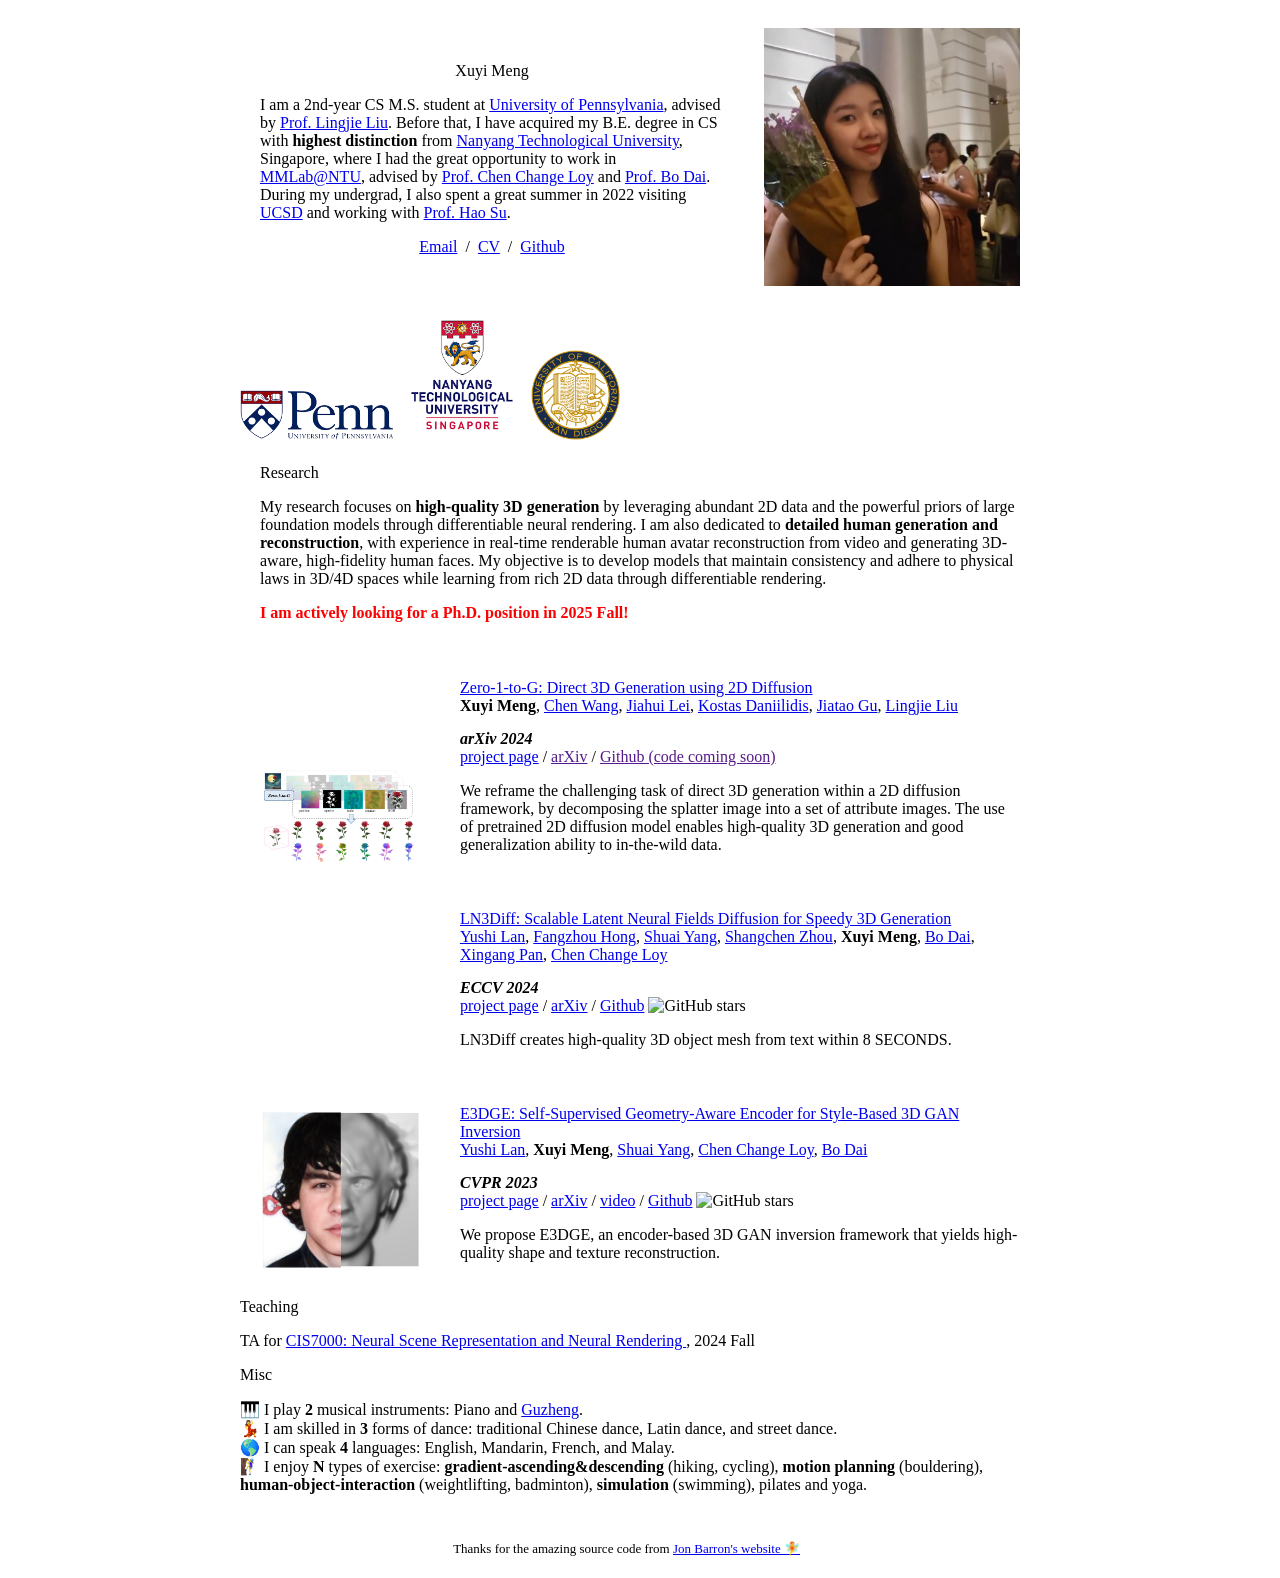
==== commit 6bdf5dde: "updated html reference for css" ====
--- a/index.html
+++ b/index.html
@@ -9,7 +9,8 @@
   <meta name="author" content="Xuyi Meng">
   <meta name="viewport" content="width=device-width, initial-scale=1">
 
-  <link rel="stylesheet" type="text/css" href="stylesheet.css">
+  <!-- <link rel="stylesheet" type="text/css" href="stylesheet.css"> -->
+  <link rel="stylesheet" type="text/css" href="css/style.css?v=1.0">
   <link rel="icon"
     href="data:image/svg+xml,<svg xmlns=%22http://www.w3.org/2000/svg%22 viewBox=%220 0 100 100%22><text y=%22.9em%22 font-size=%2290%22>🎋</text></svg>">
 </head>
--- a/stylesheet.css
+++ b/stylesheet.css
@@ -140,12 +140,6 @@
   gap: 40px; /* Space between icons */
   padding: 20px 0; /* Space around the row */
 }
-/* 
-.institute-logos img {
-  height: 50px; 
-  width: auto; 
-} */
-
 
 .institute-logos img {
   height: auto; /* Adjust size as needed */
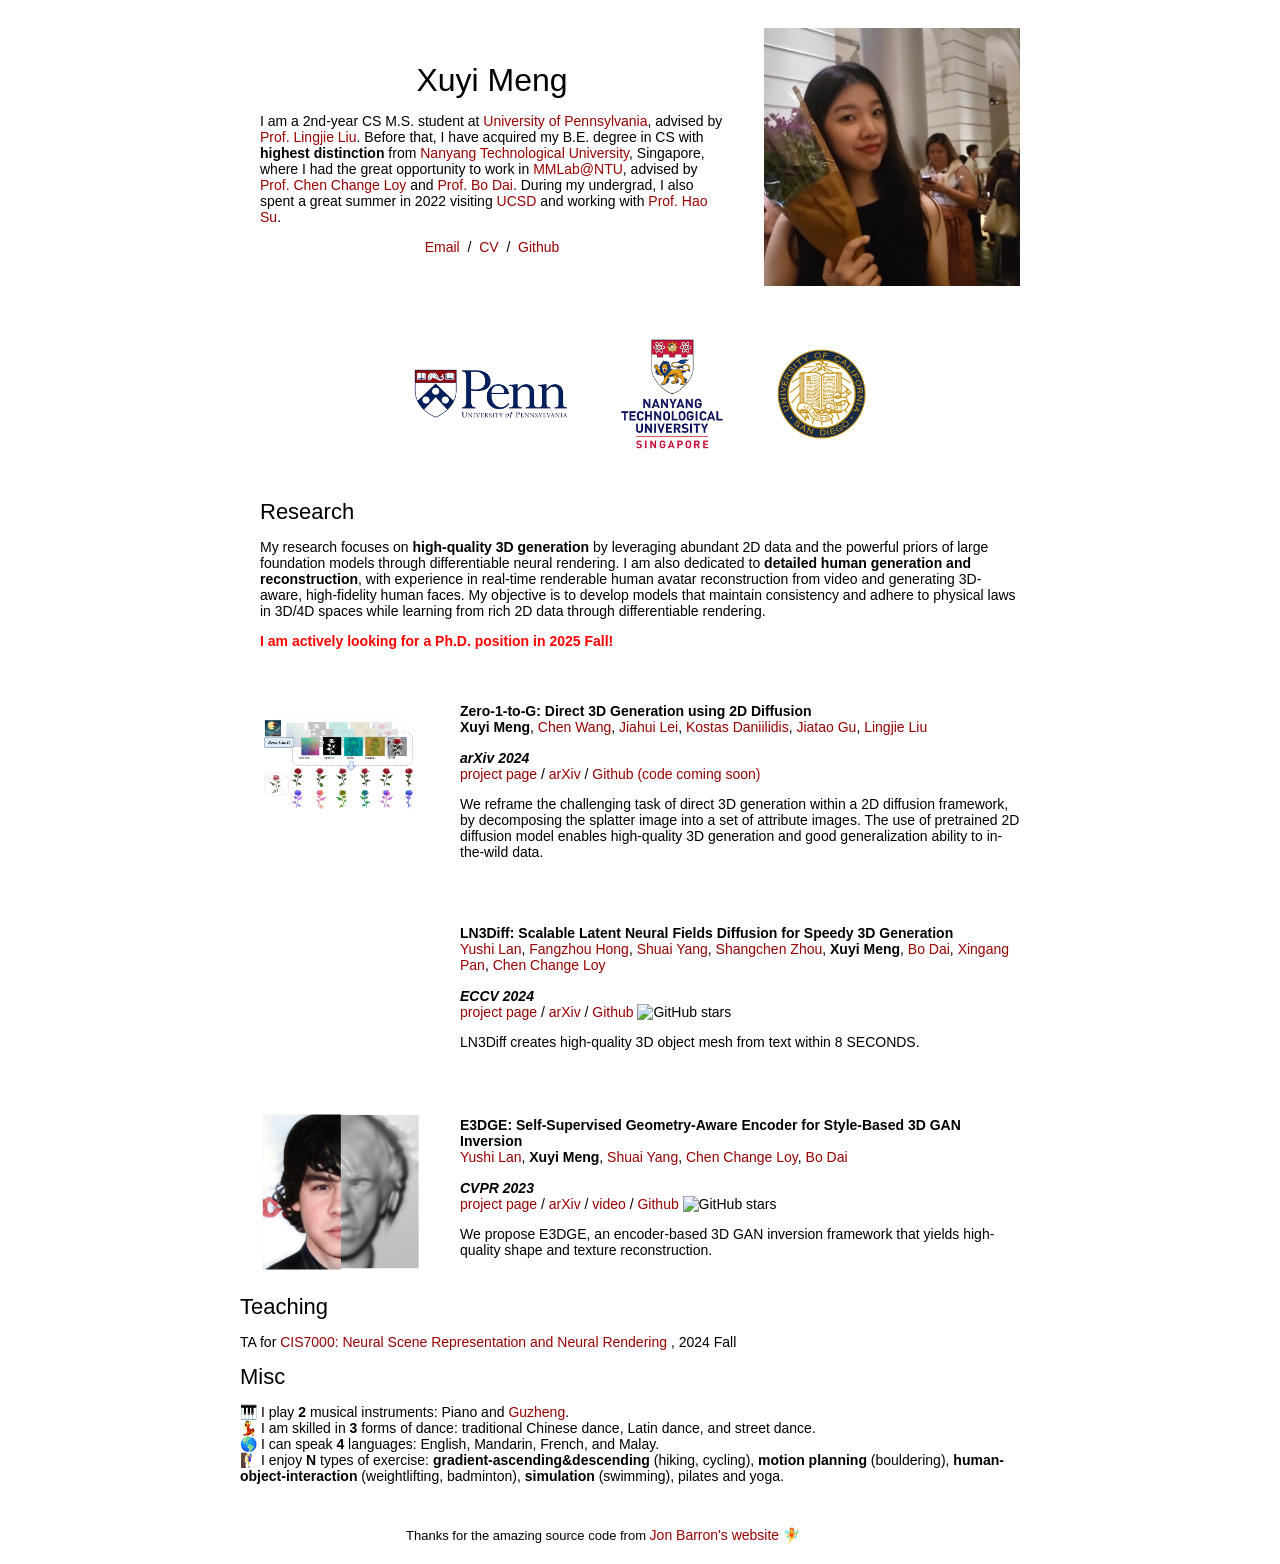
==== commit b3f55105: "updated html reference for css" ====
--- a/index.html
+++ b/index.html
@@ -9,8 +9,8 @@
   <meta name="author" content="Xuyi Meng">
   <meta name="viewport" content="width=device-width, initial-scale=1">
 
-  <!-- <link rel="stylesheet" type="text/css" href="stylesheet.css"> -->
-  <link rel="stylesheet" type="text/css" href="css/style.css?v=1.0">
+  <link rel="stylesheet" type="text/css" href="stylesheet.css">
+  <!-- <link rel="stylesheet" type="text/css" href="css/style.css?v=1.0"> -->
   <link rel="icon"
     href="data:image/svg+xml,<svg xmlns=%22http://www.w3.org/2000/svg%22 viewBox=%220 0 100 100%22><text y=%22.9em%22 font-size=%2290%22>🎋</text></svg>">
 </head>
